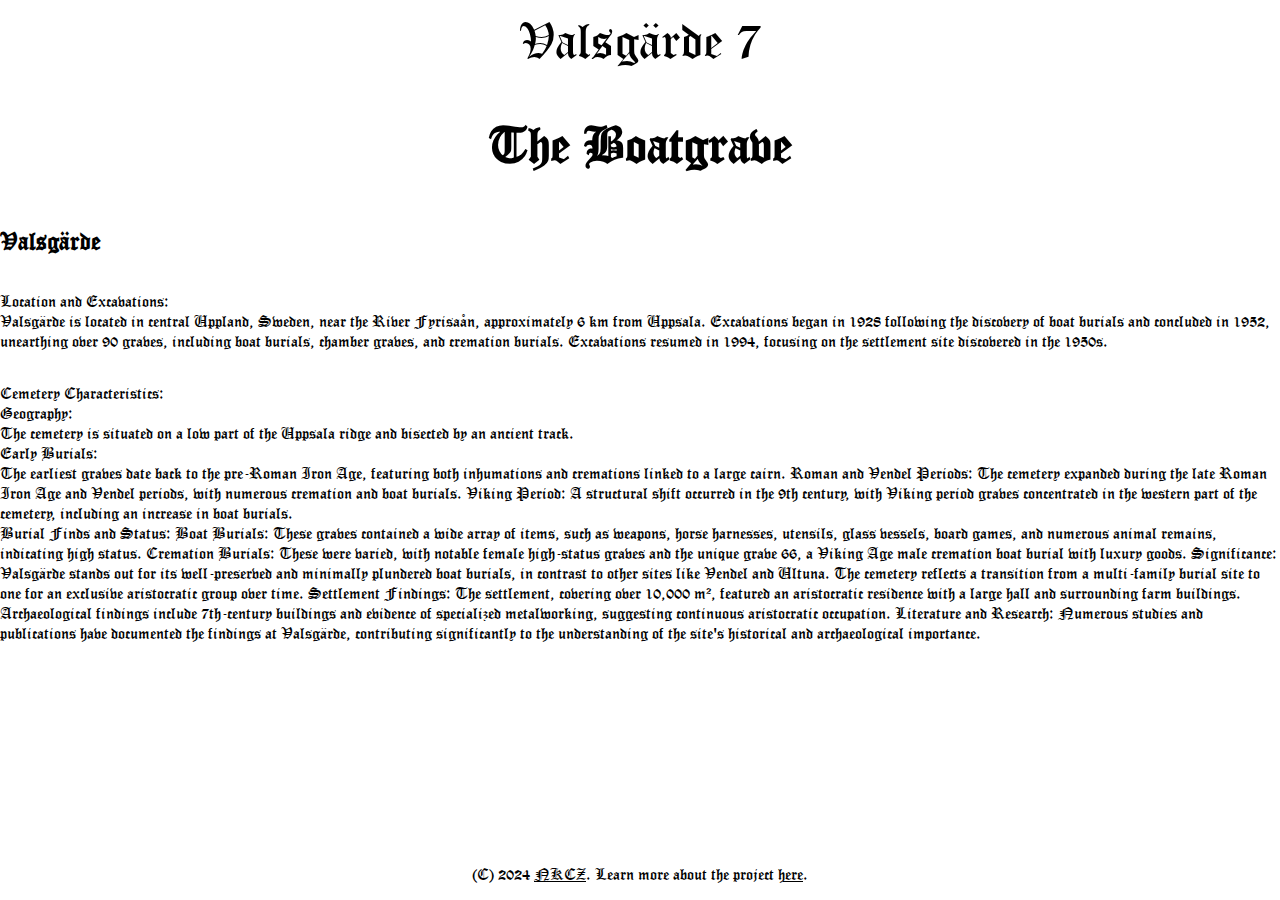
==== va7_boatgrave.html @ 6efd5c63 "first push" ====
<!DOCTYPE html>
<html lang="en">
<head>
    <meta charset="UTF-8">
    <meta name="viewport" content="width=device-width, initial-scale=1.0">
    <title>Va7: Boatgrave</title>
    <link rel="stylesheet" href="style.css">
    <script src="script.js"></script>
    <style>
    </style>
</head>
<body>

    <div class="navbar">
        <!--<img src="imgs/va7_logo.JPG" alt="Logo">
        -->
        <a href="index.html">Valsgärde 7</a>
    </div>

    <header>
        <h1 id="header-intro">The Boatgrave</h1>
    </header>
    <h2>Valsgärde</h2>
    <p>Location and Excavations:</br>
        Valsgärde is located in central Uppland, Sweden, near the River Fyrisaån, approximately 6 km from Uppsala. Excavations began in 1928 following the discovery of boat burials and concluded in 1952, unearthing over 90 graves, including boat burials, chamber graves, and cremation burials. Excavations resumed in 1994, focusing on the settlement site discovered in the 1950s.
    </p>
    <p>
    Cemetery Characteristics:
    <br>    
    Geography:<br>
    The cemetery is situated on a low part of the Uppsala ridge and bisected by an ancient track.
    <br>
    Early Burials:<br>
    The earliest graves date back to the pre-Roman Iron Age, featuring both inhumations and cremations linked to a large cairn.
    Roman and Vendel Periods: The cemetery expanded during the late Roman Iron Age and Vendel periods, with numerous cremation and boat burials.
    Viking Period: A structural shift occurred in the 9th century, with Viking period graves concentrated in the western part of the cemetery, including an increase in boat burials.
    <br>
        Burial Finds and Status:
        
            Boat Burials: These graves contained a wide array of items, such as weapons, horse harnesses, utensils, glass vessels, board games, and numerous animal remains, indicating high status.
            Cremation Burials: These were varied, with notable female high-status graves and the unique grave 66, a Viking Age male cremation boat burial with luxury goods.
        
        Significance:
        Valsgärde stands out for its well-preserved and minimally plundered boat burials, in contrast to other sites like Vendel and Ultuna. The cemetery reflects a transition from a multi-family burial site to one for an exclusive aristocratic group over time.
        
        Settlement Findings:
        The settlement, covering over 10,000 m², featured an aristocratic residence with a large hall and surrounding farm buildings. Archaeological findings include 7th-century buildings and evidence of specialized metalworking, suggesting continuous aristocratic occupation.
        
        Literature and Research:
        Numerous studies and publications have documented the findings at Valsgärde, contributing significantly to the understanding of the site's historical and archaeological importance.
    </p>
    
    <footer>
        <p>(C) 2024 <a href = "https://nkcz.github.io/">NKCZ</a>. Learn more about the project <a href="about.html">here</a>.</p>
    </footer>
</body>
---- style.css ----
@font-face {
    font-family: 'Old English Text MT';
    src: url('fonts/OldEnglishTextMT-Regular.ttf') format('truetype');
}

@font-face {
    font-family: "OldNewspaperTypes";
    src: url('fonts/OldNewspaperTypes.ttf') format('truetype');
}

body, #intro-slide {
    margin: 0;
    padding: 0;
    overflow-x: hidden;
} 

body {
    display: flex;
    flex-direction: column;
    min-height: 100vh;
    font-family: 'Old English Text MT', Arial, sans-serif;
}

#Va7-Intro-header {
    display: flex;
    flex-direction: column;
    justify-content: center;
    align-items: center;
    background-color: #000;
    color: #fff;
    font-size: 30px;
    text-align: center;
}

@keyframes fadeIn {
    from { opacity: 0; }
    to { opacity: 1; }
}

#Va7-Intro-header h1 {
    animation: fadeIn 6s ease-in-out forwards;
    animation-delay: 0s;
}

/* NAVBAR */
.navbar {
    display: flex;
    align-items: center;
    justify-content: center;
    padding: 10px;
    position: /*sticky;*/ static;
    top: 0;
    z-index: 100;
    background-color: #ffffff;
    padding: 10px;
}
.navbar img {
    width: 100px;
    height: auto;
    margin-right: 10px;
}
.navbar h1 {
    color: rgb(0, 0, 0);
    margin: 0;
    padding-right: 20px;
}
.navbar a {
    color: rgb(0, 0, 0);
    text-decoration: none;
    padding: 0 15px;
    font-size: 50px;
}
.navbar a:hover {
    text-decoration: underline;
}
/* CONTENT */
/* header-intro */
#header-intro {
    text-align: center;
    font-size: 50px;
}

/*intro slide of front page*/

#intro-slide {
    position: relative;
    width: 100vw;
    height: 100vh;
    display: flex;
    align-items: center;
    justify-content: center;
    text-align: center;
    color: rgb(0, 0, 0); 
    background-attachment: fixed;
    background-color: #000;
    overflow-x: hidden;
}

@keyframes fadeIn-same {
    0% {opacity: 0.15;}
    50% {opacity: 1;}
    100% {opacity: 0.15;}
}

#scroll-down {
    position: absolute;
    bottom: 0;
    left: 50%; 
    transform: translateX(-50%); /* STUPID CENTERING */
    z-index: 2;
    font-size: 20px;
    color: #fff;
}

#scroll-down-icon {
    width: 150px;
    height: 100px;
    opacity: 0;
    animation: fadeIn-same 6s ease-in-out infinite;
    animation-delay: 3s;
}

#background-video {
    position: absolute;
    top: 0;
    left: 0;
    width: 100%;
    height: 100%;
    object-fit: scale-down;
    z-index: 1;
}

#countdown {
    position: absolute;
    top: 50%;
    left: 50%;
    transform: translate(-50%, -50%);
    justify-content: center;
    align-items: center;
}

/*boxes*/
.objects-showcase {
display: flex;
justify-content: space-around;
padding: auto;
padding-top: 30px;
padding-bottom: 15px;
}

.card {
    display: flex;
    flex-direction: column;
    justify-content: space-between;
    
    width: 200px;
    box-shadow: 0 4px 8px 0 rgba(0,0,0,0.2);
    border-radius: 5px;
    text-align: center;
    transition: 0.3s;
    margin: 10px;
}

.card a {
    text-decoration: none;
    color: inherit;
}
.card:active {
    box-shadow: 0 8px 16px 0 rgba(0,0,0,0.2);
    transform: scale(0.97);
}

.card img {
    width: 100%;
    border-radius: 5px 5px 0 0;
}

.card p {
    margin: 0;
    margin-top: auto;
    padding: 15px;
}
/* specific cards */
#boatgrave_map {
    width: 600px;
}


/* SVG STUFF */
.svg-image-container {
    display: flex;
    justify-content: center;
    align-items: center;
}

.nav-button {
    margin: 0 20px; /* Adjust as needed */
}

.central-image {
    width: 350px;
    height: 100px;
}

/* three in a row */
.three-in-a-row {
    display: flex;
    justify-content: space-between;
}

.three-in-a-row > div {
    flex: 1;
    margin: 0 10px;
}

#spec_image {
    width: 50%;
    height: 50%;
}

.three-in-a-row > div > #3-1, #3-3 {
    flex: 1;
    margin: 0 10px;
    width: 33vw;
    height: 100vh;
}

/* ICONS */

@keyframes cont_rotate {
    from { transform: rotate(0deg); }
    to { transform: rotate(360deg); }
}

@keyframes swing {
    0% { transform: rotate(0deg); }
    33% { transform: rotate(-15deg); }
    66% { transform: rotate(15deg); }
    100% { transform: rotate(0deg); }
}

/* SWORD ICON*/
#turn-on-off-sword {
    display: flex;
    justify-content: center;
    align-items: center;
    padding-bottom: 10px;
}

#sword-button {
    background-color: #ffffff;
    border: none;/*2px solid #00000000;*/
    transition: transform 0.2s;
}

#sword-button:active {
    transform: scale(1.2);
}

#sword-icon {
    width: 50px;
    height: 50px;
    transition: transform 0.2s;
    animation: swing 2s ease-in-out 3; /* cont_rotate 2s linear; /*infinite;*/
    animation-delay: 1s;
}

#sword-button:active #sword-icon {
    transform: scale(1.2);
}

/* MAGNIFYING GLASS ICON */
#turn-on-off-helmet {
    display: flex;
    justify-content: center;
    align-items: center;
    padding-bottom: 10px;
}

#helmet-button {
    background-color: #ffffff;
    border: 2px solid #ffffff;
    transition: transform 0.2s;
}

#helmet-button:active {
    transform: scale(1.2);
}

#magnifying-glass-icon {
    width: 50px;
    height: 50px;
    transition: transform 0.2s;
    animation: swing 2s ease-in-out 3; /* cont_rotate 2s linear; /*infinite;*/
    animation-delay: 1s;
}

#magnifying-glass-icon:active #magnifying-glass-icon {
    transform: scale(1.2);
}

/* CAROUSEL */
.carousel-item {
    opacity: 0;
    transition: opacity 1s ease-in-out;
    position: absolute;
}

.carousel-item.active {
    opacity: 1;
}


/*OLD NEWSPAPER*/
#oldnewspaper {
    font-family: 'OldNewspaperTypes', sans-serif;
    background-repeat: no-repeat;
    background-size: cover;
    display: grid;
    grid-template-areas: 
        "header header"
        "main aside"
        "footer footer";
    grid-template-columns: 2fr 1fr;
    grid-gap: 20px;
    padding: 20px;  
}

#VaTimes {
    font-size: 50px;
    text-align: center;
}

#VaTimes a {
    color: rgb(0, 0, 0);
    text-decoration: none;
    padding: 0 15px;
    font-size: 50px;
}
#oldnewspaper header {
    grid-area: header;
}

#oldnewspaper main {
    grid-area: main;
}

#oldnewspaper aside {
    grid-area: aside;
}

#oldnewspaper footer {
    grid-area: footer;
}

/* MOTIFS LIST */
.container-of-two {
    display: flex;
    align-items: start;
    border-bottom: 1px solid gray;
    padding: 10px;
}

.image-gallery {
    display: flex;
    flex-direction: column;
    align-items: center;
    width: 50vw;
    height: 400px;
}

.main-image {
    width: 100%;
    height: 100%;
    object-fit: contain;
}

.thumbnails {
    display: flex;
    justify-content: center;
    gap: 10px;
    margin-top: 20px;
}

.thumbnail {
    width: 60px;
    height: 60px;
    object-fit: cover;
    cursor: pointer;
}

.divider {
    width: 1px;
    background-color: grey;
    margin: 0 20px;
}

.information {
    flex: 1;
    /*border-left: 1px solid grey;
    /* height of the parent element 
    height: 100%;*/
}

/* END CONTENT */
footer {
    margin-top: auto;
    /*center text*/
    text-align: center;
}

footer a {
    color: rgb(0, 0, 0);
}
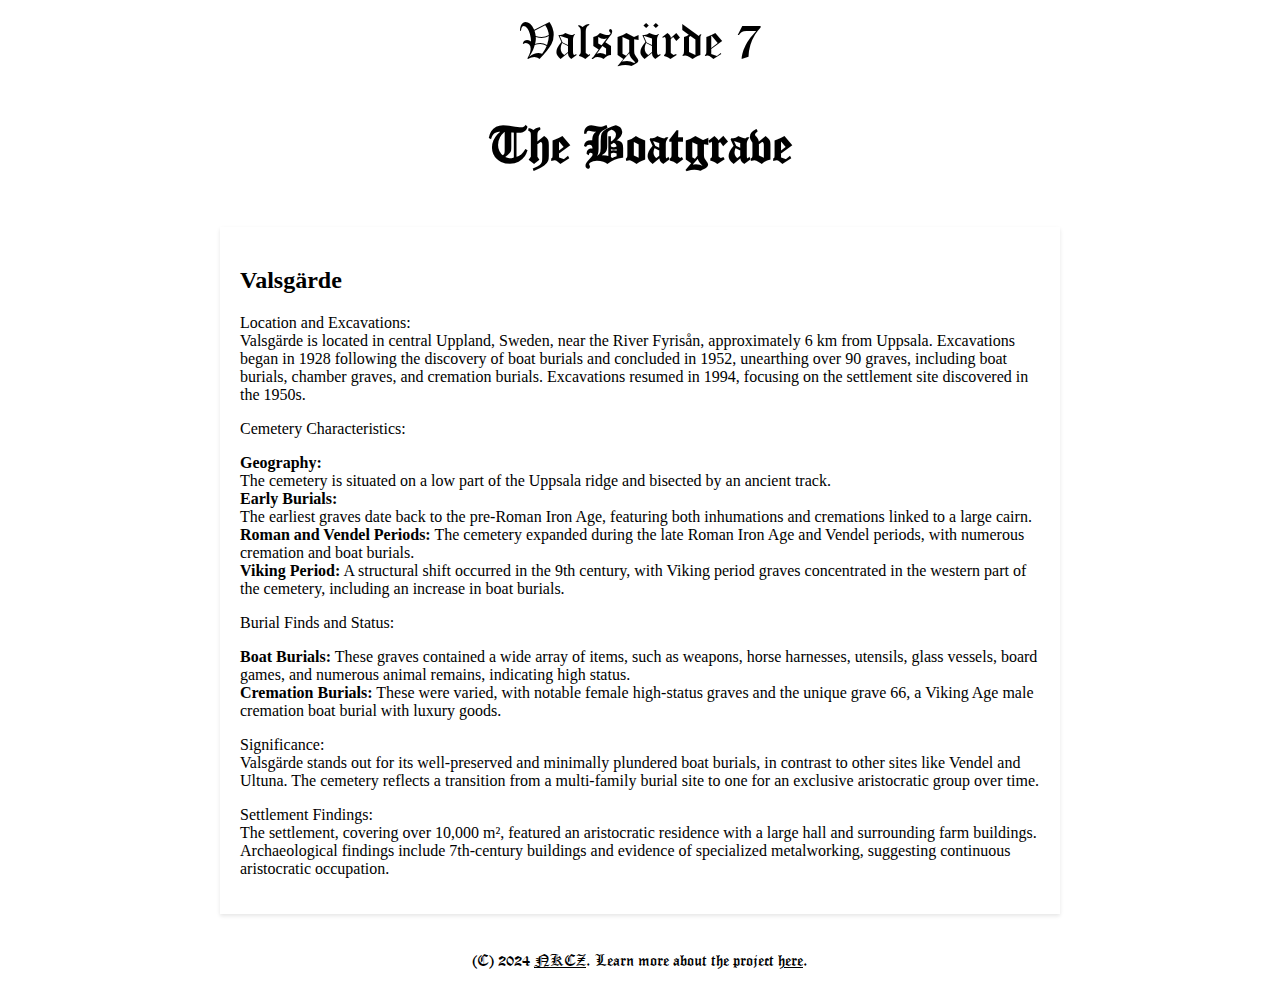
==== commit 1a420ed2: "mainly motifs" ====
--- a/va7_boatgrave.html
+++ b/va7_boatgrave.html
@@ -7,6 +7,14 @@
     <link rel="stylesheet" href="style.css">
     <script src="script.js"></script>
     <style>
+        section {
+            font-family: 'Times New Roman';
+            padding: 20px;
+            margin: 20px auto;
+            max-width: 800px;
+            background-color: #ffffff;
+            box-shadow: 0 2px 4px rgba(0,0,0,0.1);
+}
     </style>
 </head>
 <body>
@@ -20,36 +28,38 @@
     <header>
         <h1 id="header-intro">The Boatgrave</h1>
     </header>
-    <h2>Valsgärde</h2>
-    <p>Location and Excavations:</br>
-        Valsgärde is located in central Uppland, Sweden, near the River Fyrisaån, approximately 6 km from Uppsala. Excavations began in 1928 following the discovery of boat burials and concluded in 1952, unearthing over 90 graves, including boat burials, chamber graves, and cremation burials. Excavations resumed in 1994, focusing on the settlement site discovered in the 1950s.
-    </p>
-    <p>
-    Cemetery Characteristics:
-    <br>    
-    Geography:<br>
-    The cemetery is situated on a low part of the Uppsala ridge and bisected by an ancient track.
-    <br>
-    Early Burials:<br>
-    The earliest graves date back to the pre-Roman Iron Age, featuring both inhumations and cremations linked to a large cairn.
-    Roman and Vendel Periods: The cemetery expanded during the late Roman Iron Age and Vendel periods, with numerous cremation and boat burials.
-    Viking Period: A structural shift occurred in the 9th century, with Viking period graves concentrated in the western part of the cemetery, including an increase in boat burials.
-    <br>
-        Burial Finds and Status:
-        
-            Boat Burials: These graves contained a wide array of items, such as weapons, horse harnesses, utensils, glass vessels, board games, and numerous animal remains, indicating high status.
-            Cremation Burials: These were varied, with notable female high-status graves and the unique grave 66, a Viking Age male cremation boat burial with luxury goods.
-        
-        Significance:
-        Valsgärde stands out for its well-preserved and minimally plundered boat burials, in contrast to other sites like Vendel and Ultuna. The cemetery reflects a transition from a multi-family burial site to one for an exclusive aristocratic group over time.
-        
-        Settlement Findings:
-        The settlement, covering over 10,000 m², featured an aristocratic residence with a large hall and surrounding farm buildings. Archaeological findings include 7th-century buildings and evidence of specialized metalworking, suggesting continuous aristocratic occupation.
-        
-        Literature and Research:
-        Numerous studies and publications have documented the findings at Valsgärde, contributing significantly to the understanding of the site's historical and archaeological importance.
-    </p>
-    
+    <section>
+        <h2>Valsgärde</h2>
+        <p>Location and Excavations:<br>
+            Valsgärde is located in central Uppland, Sweden, near the River Fyrisån, approximately 6 km from Uppsala. Excavations began in 1928 following the discovery of boat burials and concluded in 1952, unearthing over 90 graves, including boat burials, chamber graves, and cremation burials. Excavations resumed in 1994, focusing on the settlement site discovered in the 1950s.
+        </p>
+        <p>Cemetery Characteristics:</p>
+        <p>
+            <strong>Geography:</strong><br>
+            The cemetery is situated on a low part of the Uppsala ridge and bisected by an ancient track.<br>
+            <strong>Early Burials:</strong><br>
+            The earliest graves date back to the pre-Roman Iron Age, featuring both inhumations and cremations linked to a large cairn.<br>
+            <strong>Roman and Vendel Periods:</strong> The cemetery expanded during the late Roman Iron Age and Vendel periods, with numerous cremation and boat burials.<br>
+            <strong>Viking Period:</strong> A structural shift occurred in the 9th century, with Viking period graves concentrated in the western part of the cemetery, including an increase in boat burials.<br>
+        </p>
+        <p>Burial Finds and Status:</p>
+        <p>
+            <strong>Boat Burials:</strong> These graves contained a wide array of items, such as weapons, horse harnesses, utensils, glass vessels, board games, and numerous animal remains, indicating high status.<br>
+            <strong>Cremation Burials:</strong> These were varied, with notable female high-status graves and the unique grave 66, a Viking Age male cremation boat burial with luxury goods.<br>
+        </p>
+        <p>Significance:<br>
+            Valsgärde stands out for its well-preserved and minimally plundered boat burials, in contrast to other sites like Vendel and Ultuna. The cemetery reflects a transition from a multi-family burial site to one for an exclusive aristocratic group over time.<br>
+        </p>
+        <p>Settlement Findings:<br>
+            The settlement, covering over 10,000 m², featured an aristocratic residence with a large hall and surrounding farm buildings. Archaeological findings include 7th-century buildings and evidence of specialized metalworking, suggesting continuous aristocratic occupation.<br>
+        </p>
+    </section>
+    <!--
+    <section>
+        <h2>Boatgrave 7</h2>
+        <p> TODO</p>
+    </section>
+    -->
     <footer>
         <p>(C) 2024 <a href = "https://nkcz.github.io/">NKCZ</a>. Learn more about the project <a href="about.html">here</a>.</p>
     </footer>
--- a/style.css
+++ b/style.css
@@ -316,14 +316,24 @@
     font-family: 'OldNewspaperTypes', sans-serif;
     background-repeat: no-repeat;
     background-size: cover;
-    display: grid;
+    /*display: grid;
     grid-template-areas: 
         "header header"
         "main aside"
         "footer footer";
     grid-template-columns: 2fr 1fr;
     grid-gap: 20px;
+    */
     padding: 20px;  
+}
+
+.news-article {
+    background-color: rgba(255, 255, 255, 0.2);
+    padding: 10px;
+    margin: 20px auto; /* Center align by setting the left and right margin to auto */
+    border-radius: 10px;
+    display: block; /* Ensure it's a block-level element */
+    width: 80%; /* Set a specific width to allow centering */
 }
 
 #VaTimes {
@@ -396,8 +406,10 @@
 }
 
 .information {
+    font-family: 'Times New Roman', Times, serif;
     flex: 1;
-    /*border-left: 1px solid grey;
+    /*border-left: 1px solid grey;     background-color: rgba(228, 220, 220, 0.2);
+    display: block;
     /* height of the parent element 
     height: 100%;*/
 }
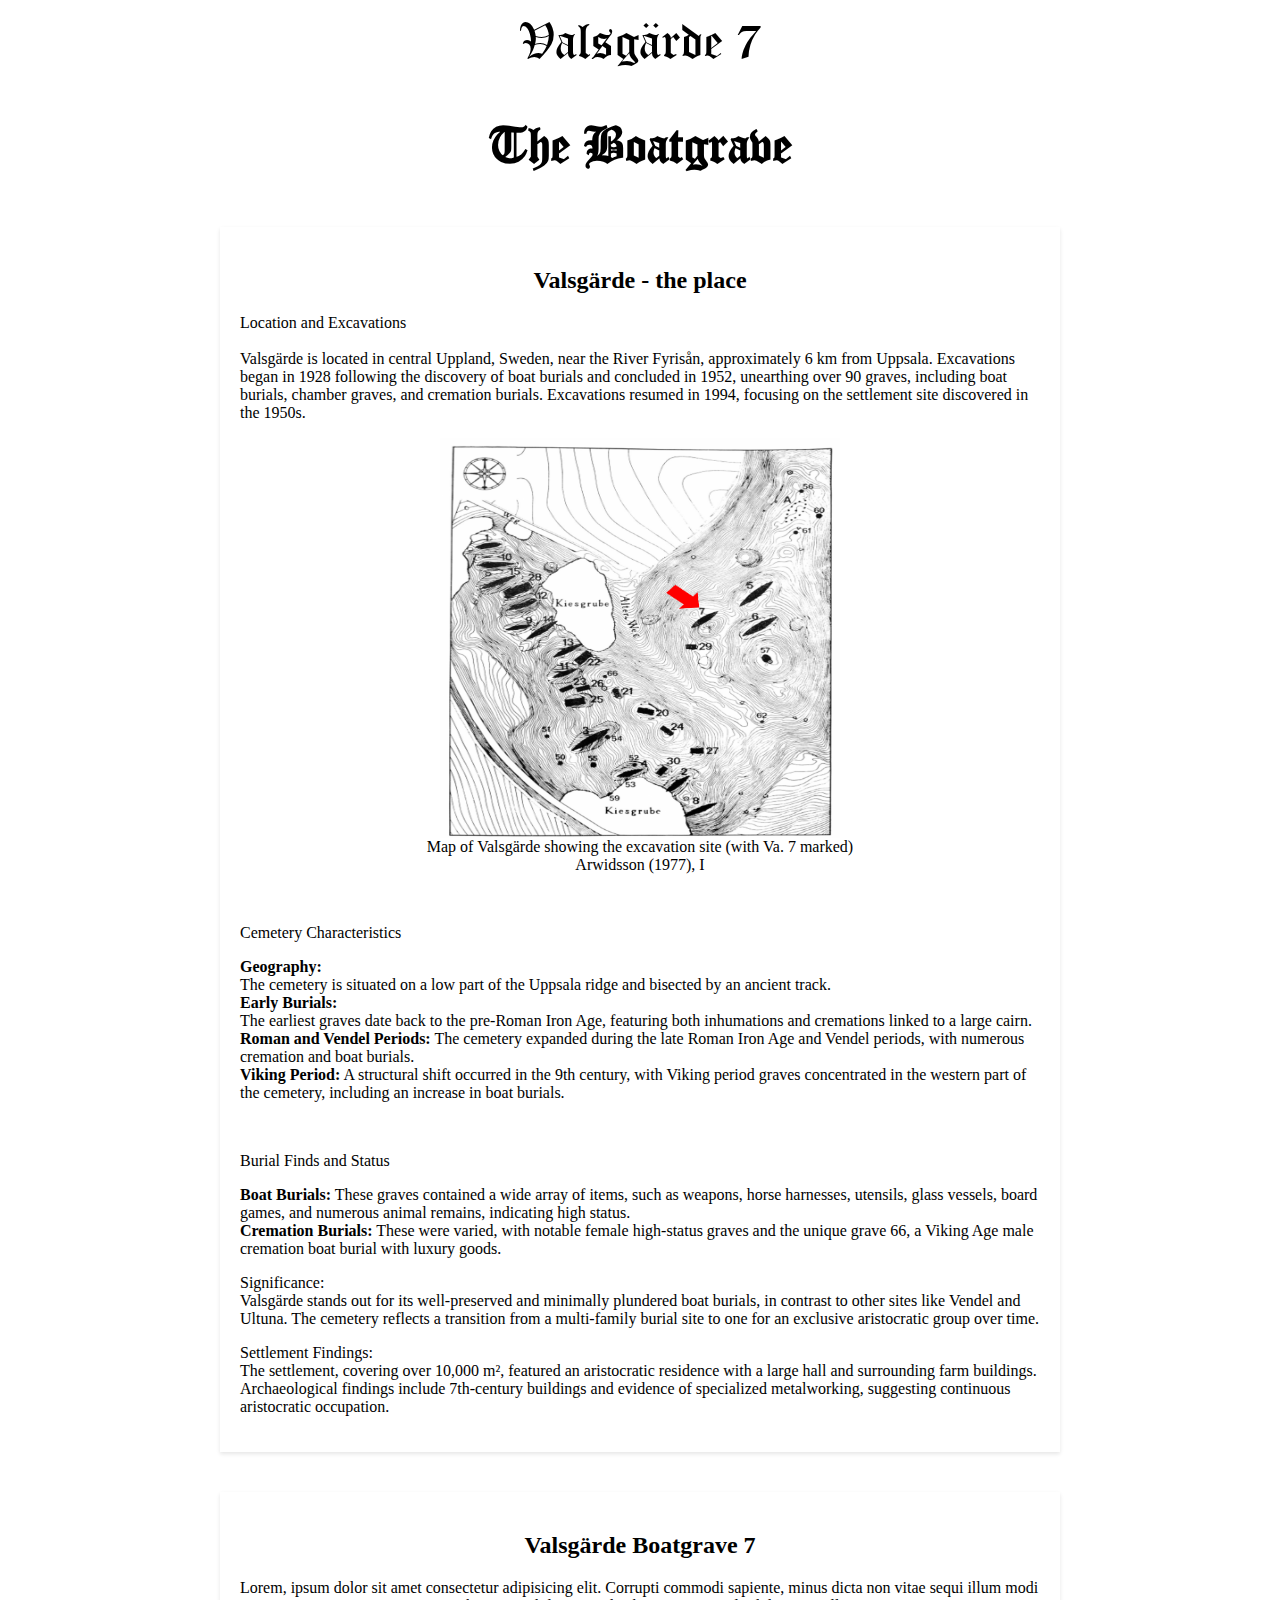
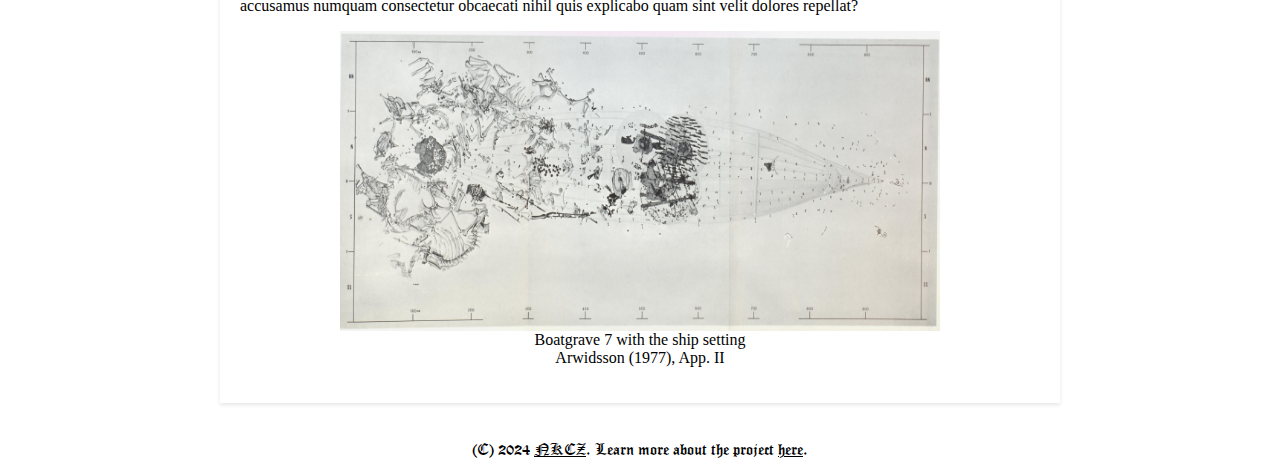
==== commit e362234d: "b4tr" ====
--- a/va7_boatgrave.html
+++ b/va7_boatgrave.html
@@ -14,7 +14,12 @@
             max-width: 800px;
             background-color: #ffffff;
             box-shadow: 0 2px 4px rgba(0,0,0,0.1);
-}
+    }
+
+    section h2 {
+        text-align: center;
+    }
+
     </style>
 </head>
 <body>
@@ -29,11 +34,17 @@
         <h1 id="header-intro">The Boatgrave</h1>
     </header>
     <section>
-        <h2>Valsgärde</h2>
-        <p>Location and Excavations:<br>
-            Valsgärde is located in central Uppland, Sweden, near the River Fyrisån, approximately 6 km from Uppsala. Excavations began in 1928 following the discovery of boat burials and concluded in 1952, unearthing over 90 graves, including boat burials, chamber graves, and cremation burials. Excavations resumed in 1994, focusing on the settlement site discovered in the 1950s.
+        <h2>Valsgärde - the place</h2>
+        <p>Location and Excavations
+        <br><br>Valsgärde is located in central Uppland, Sweden, near the River Fyrisån, approximately 6 km from Uppsala. Excavations began in 1928 following the discovery of boat burials and concluded in 1952, unearthing over 90 graves, including boat burials, chamber graves, and cremation burials. Excavations resumed in 1994, focusing on the settlement site discovered in the 1950s.
         </p>
-        <p>Cemetery Characteristics:</p>
+        <figure style="text-align: center;">
+            <img src="imgs/va7_map.png" width="400" height="400" alt="Map of Valsgärde" style="display: block; margin: 0 auto;">
+            <figcaption>Map of Valsgärde showing the excavation site (with Va. 7 marked) <br> Arwidsson (1977), I</figcaption>
+        </figure>
+        <br>
+
+        <p>Cemetery Characteristics</p>
         <p>
             <strong>Geography:</strong><br>
             The cemetery is situated on a low part of the Uppsala ridge and bisected by an ancient track.<br>
@@ -42,7 +53,11 @@
             <strong>Roman and Vendel Periods:</strong> The cemetery expanded during the late Roman Iron Age and Vendel periods, with numerous cremation and boat burials.<br>
             <strong>Viking Period:</strong> A structural shift occurred in the 9th century, with Viking period graves concentrated in the western part of the cemetery, including an increase in boat burials.<br>
         </p>
-        <p>Burial Finds and Status:</p>
+
+        <br>
+
+        <p>Burial Finds and Status</p>
+
         <p>
             <strong>Boat Burials:</strong> These graves contained a wide array of items, such as weapons, horse harnesses, utensils, glass vessels, board games, and numerous animal remains, indicating high status.<br>
             <strong>Cremation Burials:</strong> These were varied, with notable female high-status graves and the unique grave 66, a Viking Age male cremation boat burial with luxury goods.<br>
@@ -54,12 +69,16 @@
             The settlement, covering over 10,000 m², featured an aristocratic residence with a large hall and surrounding farm buildings. Archaeological findings include 7th-century buildings and evidence of specialized metalworking, suggesting continuous aristocratic occupation.<br>
         </p>
     </section>
-    <!--
+
     <section>
-        <h2>Boatgrave 7</h2>
-        <p> TODO</p>
+        <h2>Valsgärde Boatgrave 7</h2>
+        <p>Lorem, ipsum dolor sit amet consectetur adipisicing elit. Corrupti commodi sapiente, minus dicta non vitae sequi illum modi accusamus numquam consectetur obcaecati nihil quis explicabo quam sint velit dolores repellat?</p>
+        <figure style="text-align: center;">
+            <img src="imgs/Va7_boatgrave.jpeg" width="600" height="300" alt="Boatgrave 7" style="display: block; margin: 0 auto;">
+            <figcaption>Boatgrave 7 with the ship setting <br> Arwidsson (1977), App. II</figcaption>
+        </figure>
     </section>
-    -->
+
     <footer>
         <p>(C) 2024 <a href = "https://nkcz.github.io/">NKCZ</a>. Learn more about the project <a href="about.html">here</a>.</p>
     </footer>
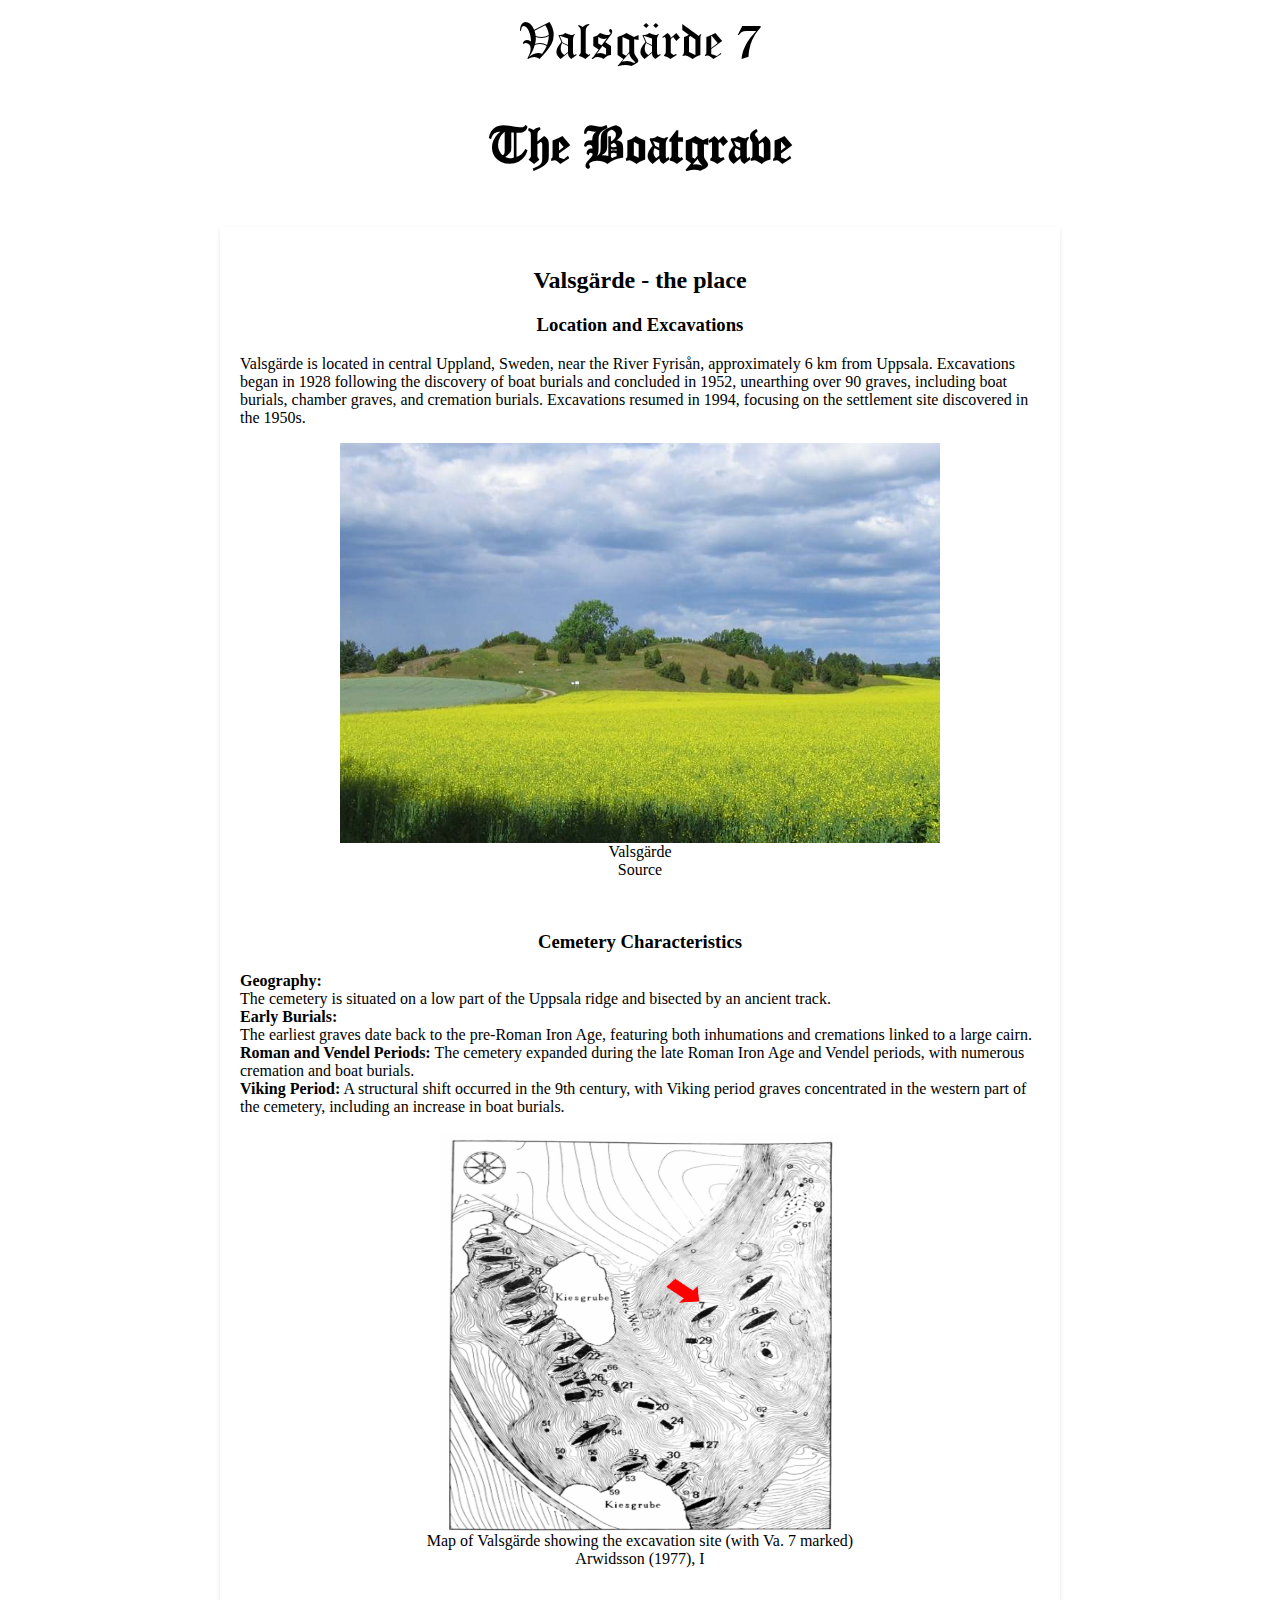
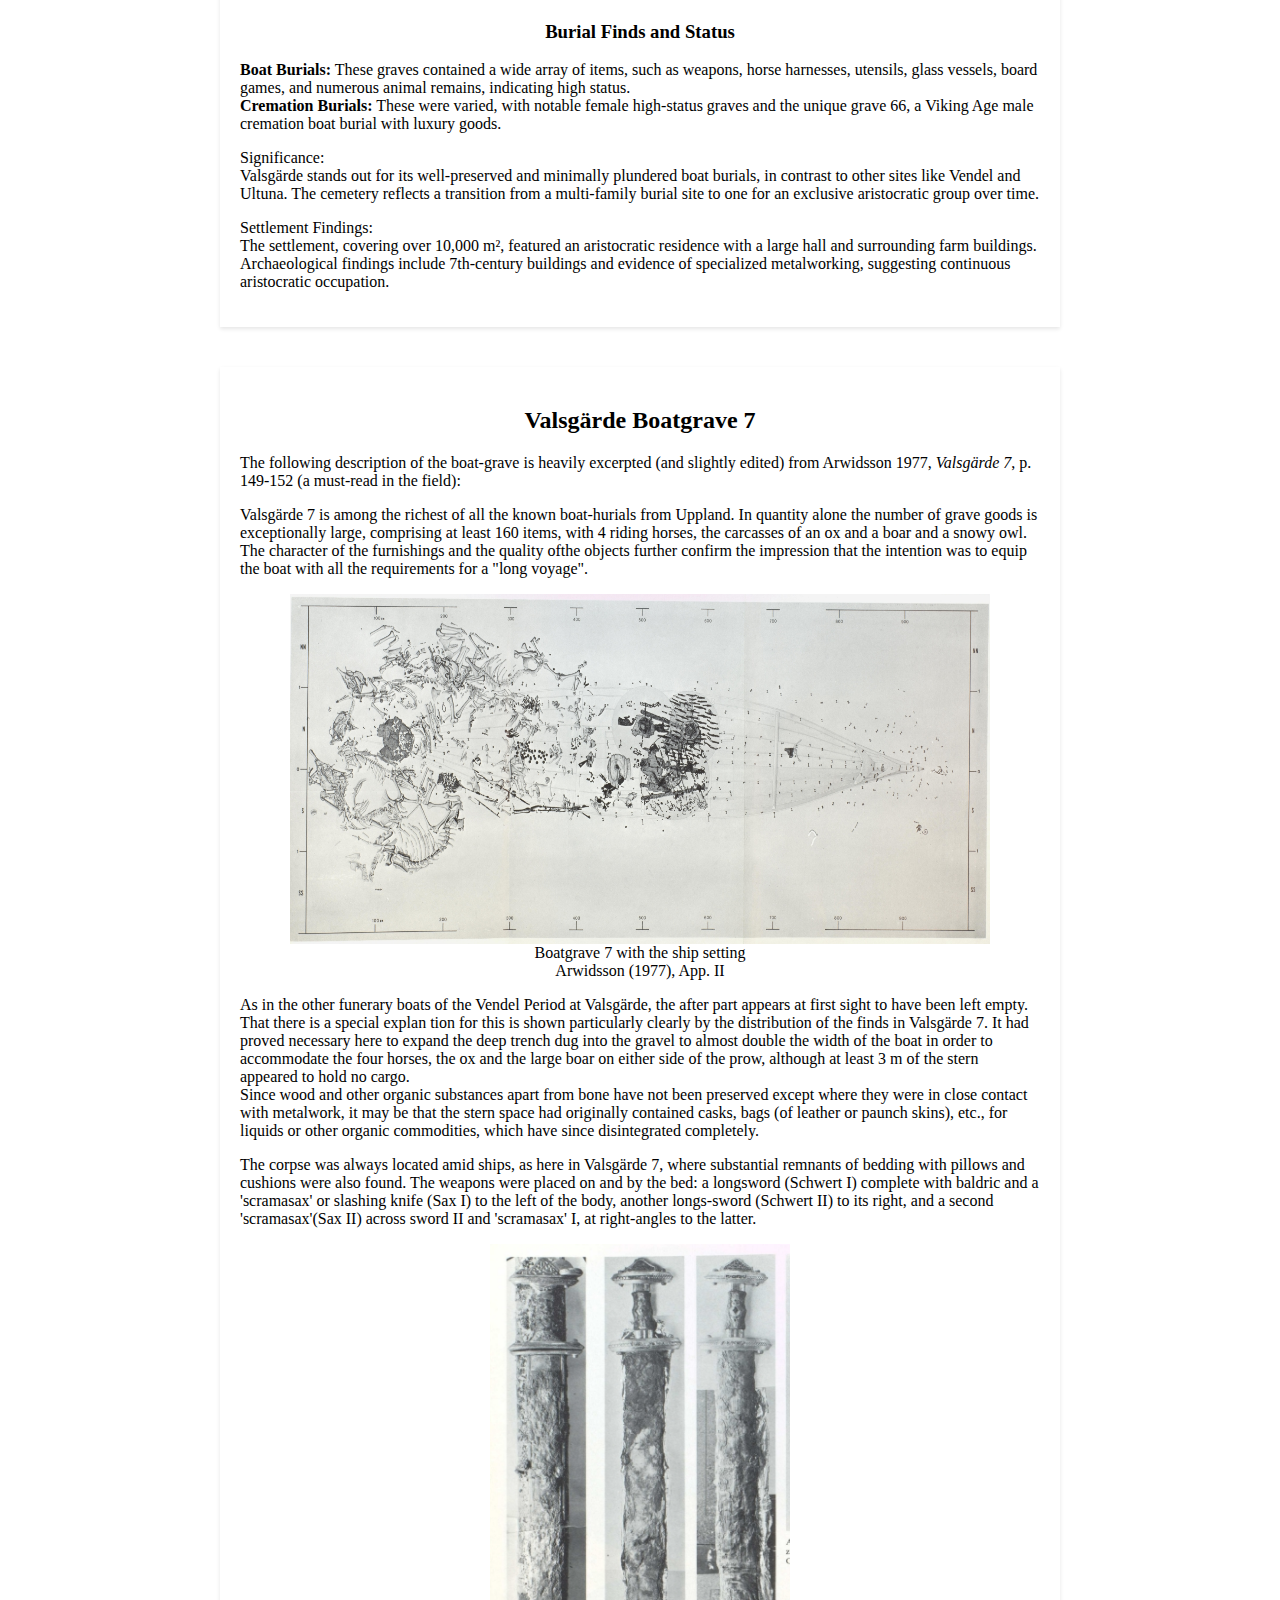
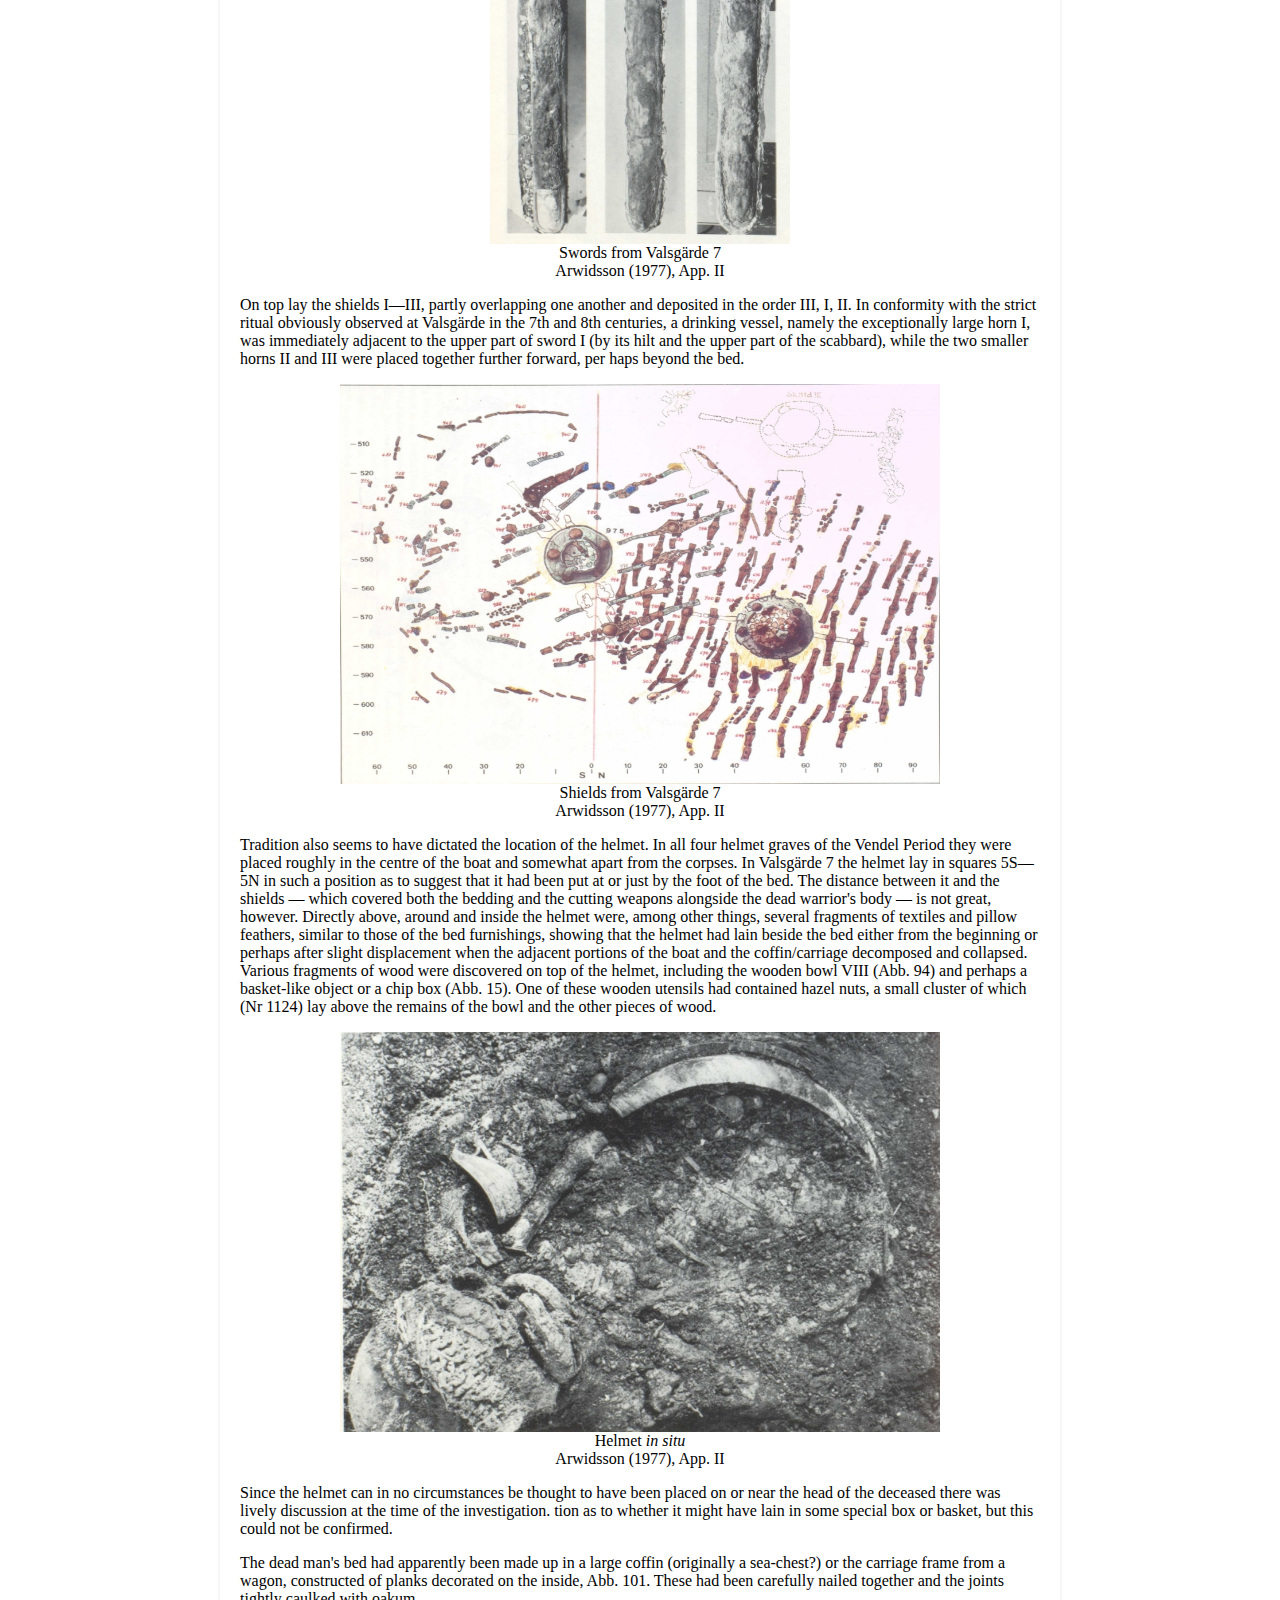
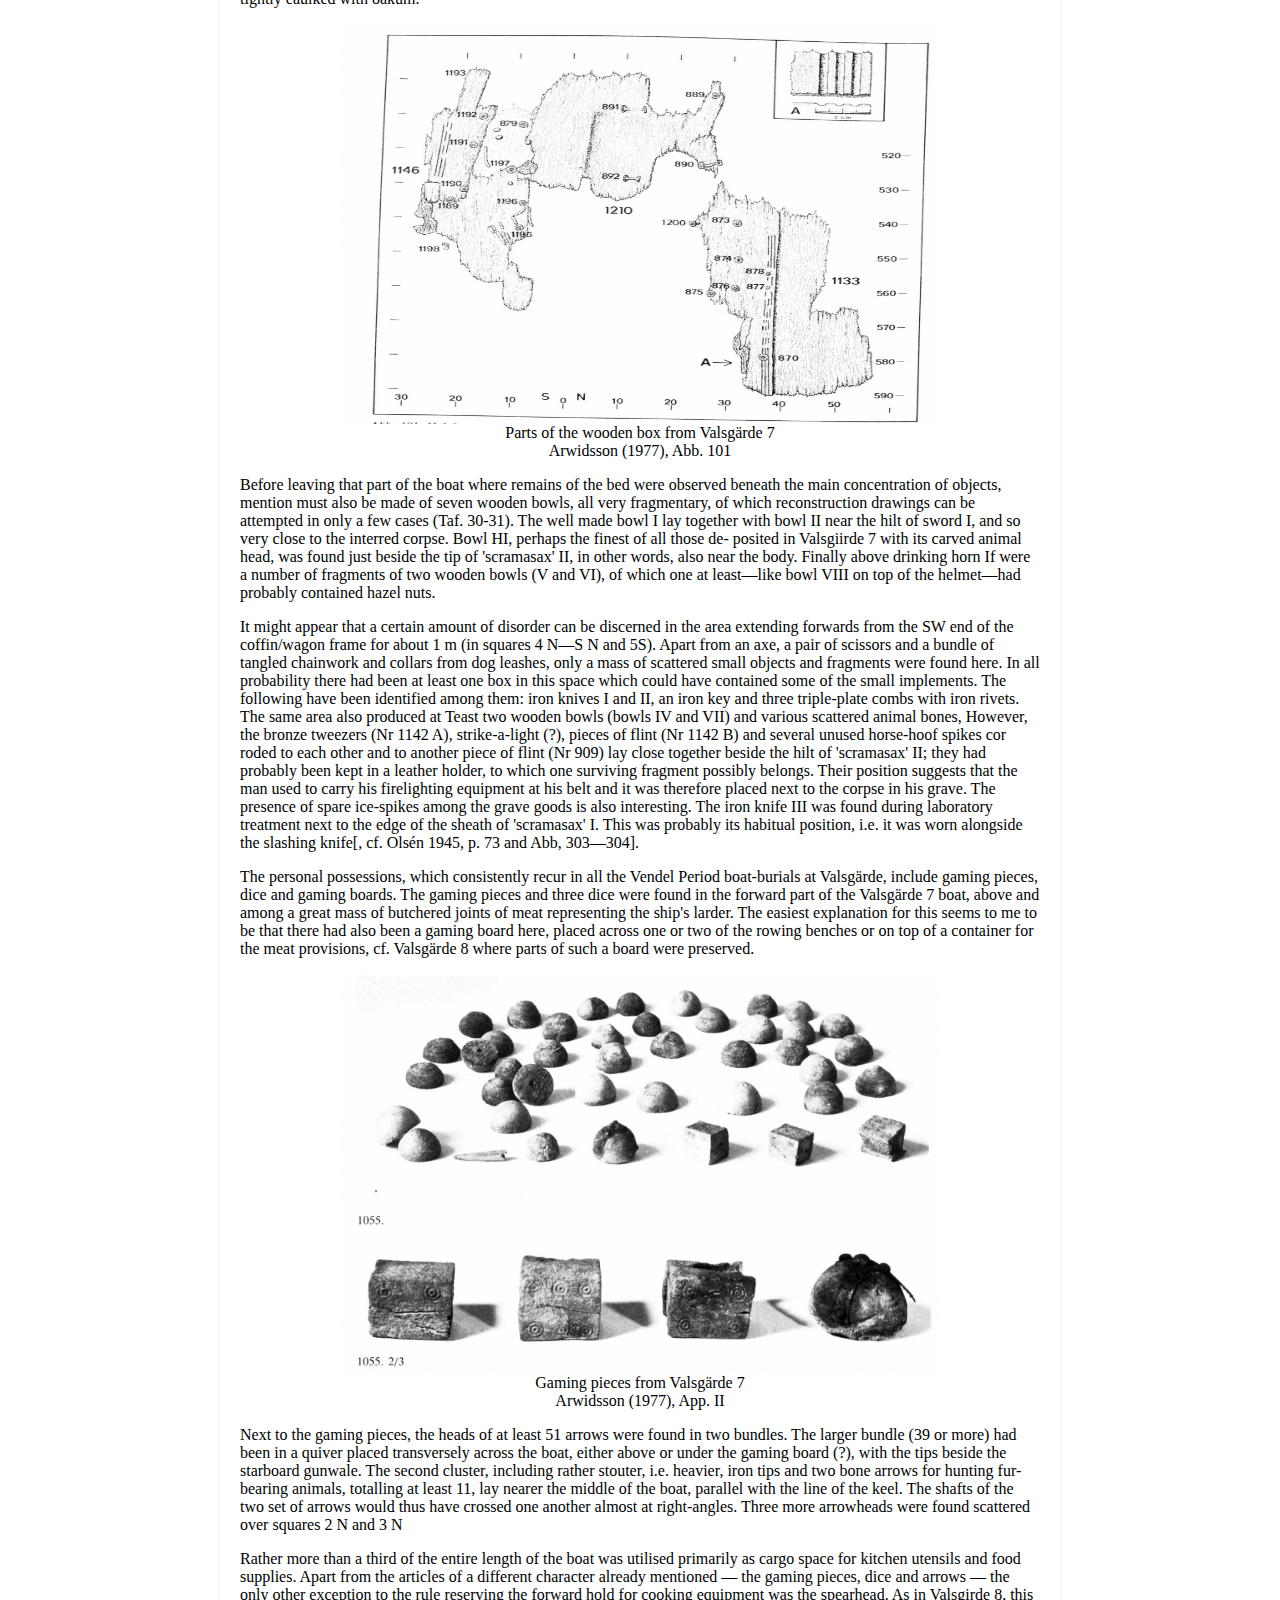
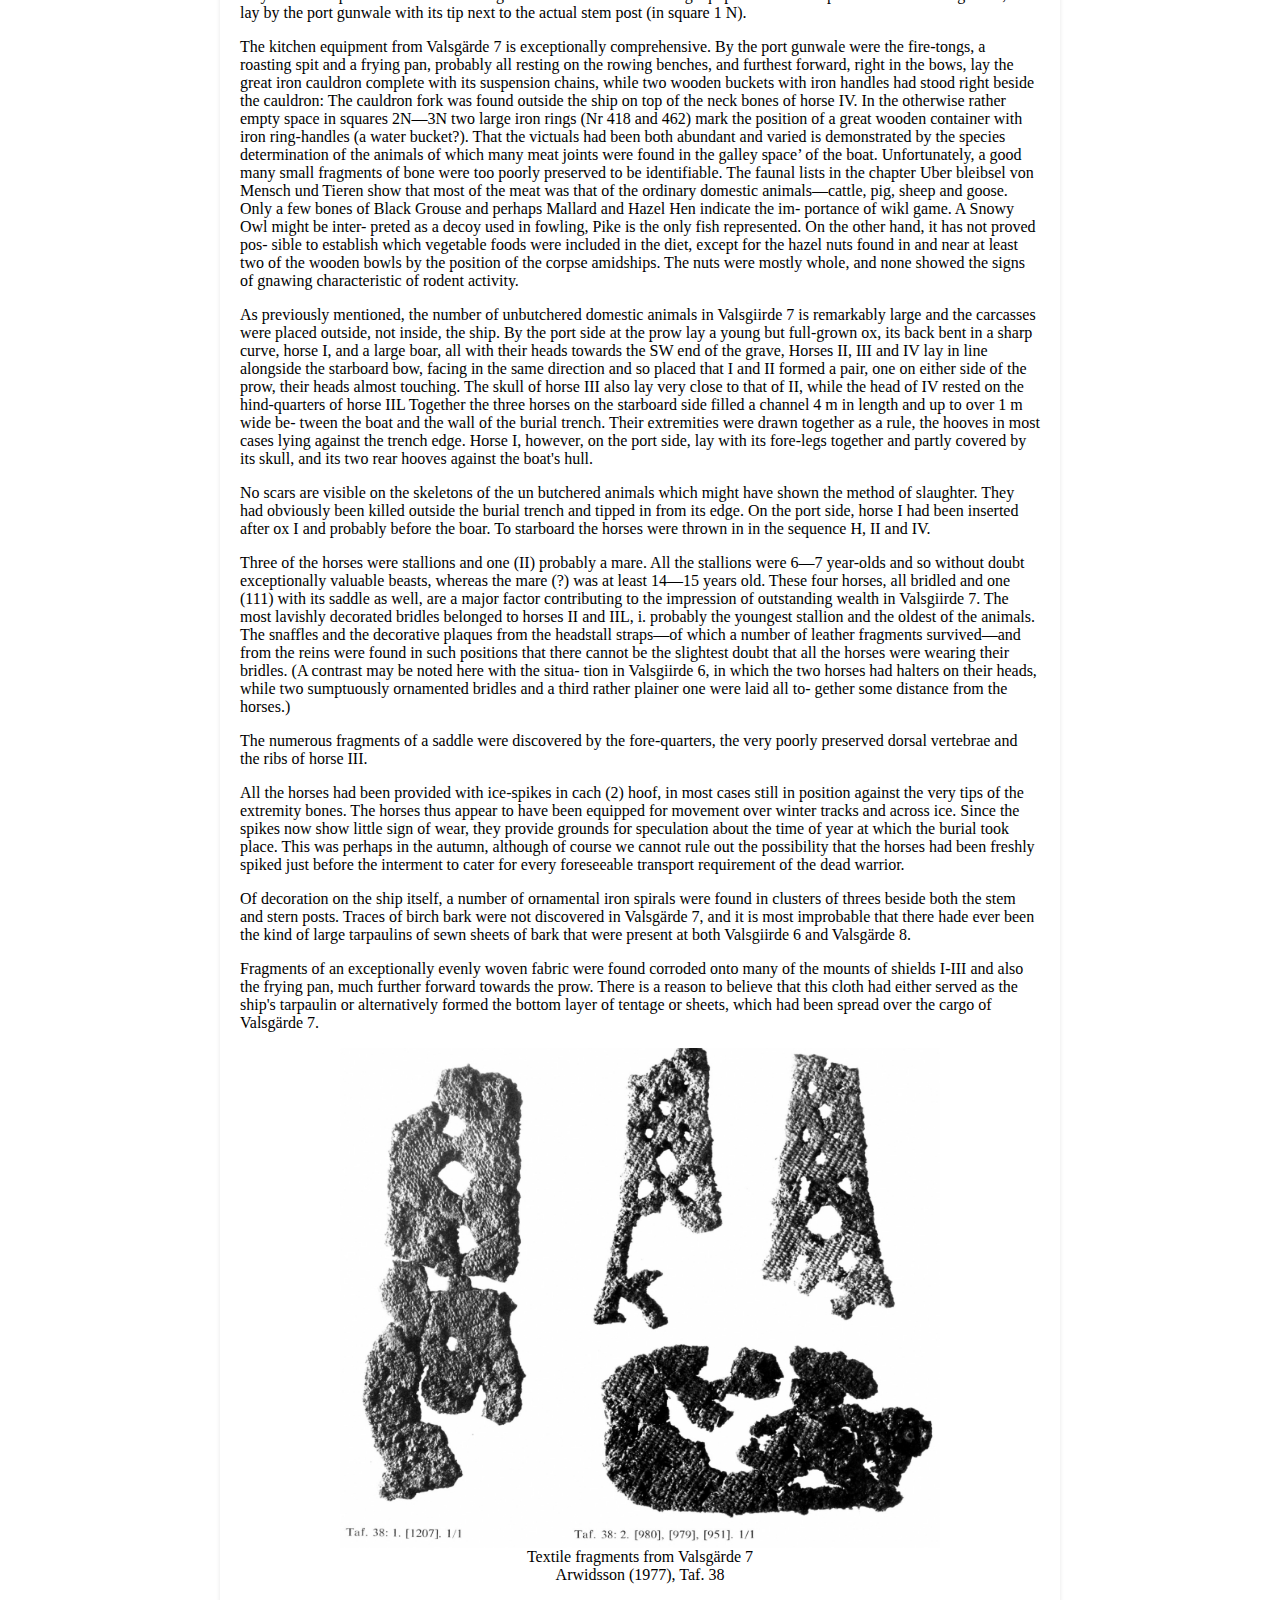
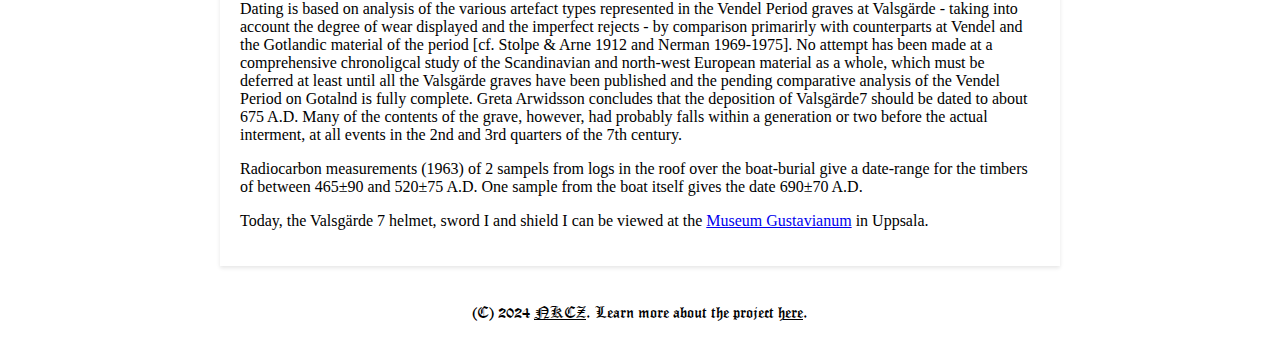
==== commit 26ebefe0: "info, bibl, motifs added" ====
--- a/va7_boatgrave.html
+++ b/va7_boatgrave.html
@@ -19,7 +19,9 @@
     section h2 {
         text-align: center;
     }
-
+    section h3{
+        text-align: center;
+    }
     </style>
 </head>
 <body>
@@ -35,16 +37,16 @@
     </header>
     <section>
         <h2>Valsgärde - the place</h2>
-        <p>Location and Excavations
-        <br><br>Valsgärde is located in central Uppland, Sweden, near the River Fyrisån, approximately 6 km from Uppsala. Excavations began in 1928 following the discovery of boat burials and concluded in 1952, unearthing over 90 graves, including boat burials, chamber graves, and cremation burials. Excavations resumed in 1994, focusing on the settlement site discovered in the 1950s.
+        <h3>Location and Excavations</h3>
+        <p>Valsgärde is located in central Uppland, Sweden, near the River Fyrisån, approximately 6 km from Uppsala. Excavations began in 1928 following the discovery of boat burials and concluded in 1952, unearthing over 90 graves, including boat burials, chamber graves, and cremation burials. Excavations resumed in 1994, focusing on the settlement site discovered in the 1950s.
         </p>
         <figure style="text-align: center;">
-            <img src="imgs/va7_map.png" width="400" height="400" alt="Map of Valsgärde" style="display: block; margin: 0 auto;">
-            <figcaption>Map of Valsgärde showing the excavation site (with Va. 7 marked) <br> Arwidsson (1977), I</figcaption>
+            <img src="imgs/Valsgärde.jpg" width="600" height="400" alt="Valsgärde" style="display: block; margin: 0 auto;">
+            <figcaption>Valsgärde <br> Source</figcaption>
         </figure>
         <br>
 
-        <p>Cemetery Characteristics</p>
+        <h3>Cemetery Characteristics</h3>
         <p>
             <strong>Geography:</strong><br>
             The cemetery is situated on a low part of the Uppsala ridge and bisected by an ancient track.<br>
@@ -54,9 +56,14 @@
             <strong>Viking Period:</strong> A structural shift occurred in the 9th century, with Viking period graves concentrated in the western part of the cemetery, including an increase in boat burials.<br>
         </p>
 
+        <figure style="text-align: center;">
+            <img src="imgs/va7_map.png" width="400" height="400" alt="Map of Valsgärde" style="display: block; margin: 0 auto;">
+            <figcaption>Map of Valsgärde showing the excavation site (with Va. 7 marked) <br> Arwidsson (1977), I</figcaption>
+        </figure>
+
         <br>
 
-        <p>Burial Finds and Status</p>
+        <h3>Burial Finds and Status</h3>
 
         <p>
             <strong>Boat Burials:</strong> These graves contained a wide array of items, such as weapons, horse harnesses, utensils, glass vessels, board games, and numerous animal remains, indicating high status.<br>
@@ -72,13 +79,96 @@
 
     <section>
         <h2>Valsgärde Boatgrave 7</h2>
-        <p>Lorem, ipsum dolor sit amet consectetur adipisicing elit. Corrupti commodi sapiente, minus dicta non vitae sequi illum modi accusamus numquam consectetur obcaecati nihil quis explicabo quam sint velit dolores repellat?</p>
+        <p> The following description of the boat-grave is heavily excerpted (and slightly edited) from Arwidsson 1977, <i>Valsgärde 7</i>, p. 149-152 (a must-read in the field):</p>
+        <p>Valsgärde 7 is among the richest of all the known boat-hurials from Uppland. In quantity alone the number of grave goods is exceptionally large, comprising at least 160 items, with 4 riding horses, the carcasses of an ox and a boar and a snowy owl. The character of the furnishings and the quality ofthe objects further confirm the impression that the intention was to equip the boat with all the requirements for a "long voyage".</p>
         <figure style="text-align: center;">
-            <img src="imgs/Va7_boatgrave.jpeg" width="600" height="300" alt="Boatgrave 7" style="display: block; margin: 0 auto;">
+            <img src="imgs/Va7_boatgrave.jpeg" width="700" height="350" alt="Boatgrave 7" style="display: block; margin: 0 auto;">
             <figcaption>Boatgrave 7 with the ship setting <br> Arwidsson (1977), App. II</figcaption>
         </figure>
+        <p>As in the other funerary boats of the Vendel Period at Valsgärde, the after part appears at first sight to have been left empty. That there is a special explan tion for this is shown particularly clearly by the distribution of the finds in Valsgärde 7. It had proved necessary here to expand the deep trench dug into the gravel to almost double the width of the boat in order to accommodate the four horses, the ox and the large boar on either side of the prow, although at least 3 m of the stern appeared to hold no cargo. <br> Since wood and other organic substances apart from bone have not been preserved except where they were in close contact with metalwork, it may be that the stern space had originally contained casks, bags (of leather or paunch skins), etc., for liquids or other organic commodities, which have since disintegrated completely.</p>
+
+        <p>The corpse was always located amid ships, as here in Valsgärde 7, where substantial remnants of bedding with pillows and cushions were also found. The weapons were placed on and by the bed: a longsword (Schwert I) complete with baldric and a 'scramasax' or slashing knife (Sax I) to the left of the body, another longs-sword (Schwert II) to its right, and a second 'scramasax'(Sax II) across sword II and 'scramasax' I, at right-angles to the latter.
+        </p>
+
+        <figure style="text-align: center;">
+            <img src="imgs/Swords_fromAGVA7.jpeg" width="300" height="600" alt="Swords" style="display: block; margin: 0 auto;">
+            <figcaption>Swords from Valsgärde 7 <br> Arwidsson (1977), App. II</figcaption>
+        </figure>
+        <p>
+        On top lay the shields I—III, partly overlapping one another and deposited in the order III, I, II. In conformity with the strict ritual obviously observed at Valsgärde in the 7th and 8th centuries, a drinking vessel, namely the exceptionally large horn I, was immediately adjacent to the upper part of sword I (by its hilt and the upper part of the scabbard), while the two smaller horns II and III were placed together further forward, per haps beyond the bed.
+        </p>
+        <figure style="text-align: center;">
+            <img src="imgs/Shields_fromAGVA7.jpeg" width="600" height="400" alt="Shields" style="display: block; margin: 0 auto;">
+            <figcaption>Shields from Valsgärde 7 <br> Arwidsson (1977), App. II</figcaption>
+        </figure>
+        <p>
+        Tradition also seems to have dictated the location of the helmet. In all four helmet graves of the Vendel Period they were placed roughly in the centre of the boat and somewhat apart from the corpses. In Valsgärde 7 the helmet lay in squares 5S—5N in such a position as to suggest that it had been put at or just by the foot of the bed. The distance between it and the shields — which covered both the bedding and the cutting weapons alongside the dead warrior's body — is not great, however. Directly above, around and inside the helmet were, among other things, several fragments of textiles and pillow feathers, similar to those of the bed furnishings, showing that the helmet had lain beside the bed either from the beginning or perhaps after slight displacement when the adjacent portions of the boat and the coffin/carriage decomposed and collapsed. Various fragments of wood were discovered on top of the helmet, including the wooden bowl VIII (Abb. 94) and perhaps a basket-like object or a chip box (Abb. 15). One of these wooden utensils had contained hazel nuts, a small cluster of which (Nr 1124) lay above the remains of the bowl and the other pieces of wood.
+        </p>
+
+        <figure style="text-align: center;">
+            <img src="imgs/Helmet_insitu_fromAGVA7.jpeg" width="600" height="400" alt="Helmet" style="display: block; margin: 0 auto;">
+            <figcaption>Helmet <i>in situ</i><br> Arwidsson (1977), App. II</figcaption>
+        </figure>
+
+        <p>
+        Since the helmet can in no circumstances be thought to have been placed on or near the head of the deceased there was lively discussion at the time of the investigation. tion as to whether it might have lain in some special box or basket, but this could not be confirmed.
+        </p>
+        <p>
+        The dead man's bed had apparently been made up in a large coffin (originally a sea-chest?) or the carriage frame from a wagon, constructed of planks decorated on the inside, Abb. 101. These had been carefully nailed together and the joints tightly caulked with oakum.
+        </p>
+        <figure style="text-align: center;">
+            <img src="imgs/Parts_of_the_wooden_box.jpeg" width="600" height="400" alt="Parts of the wooden box" style="display: block; margin: 0 auto;">
+            <figcaption>Parts of the wooden box from Valsgärde 7 <br> Arwidsson (1977), Abb. 101</figcaption>
+        </figure>
+        <p>
+        Before leaving that part of the boat where remains of the bed were observed beneath the main concentration of objects, mention must also be made of seven wooden bowls, all very fragmentary, of which reconstruction drawings can be attempted in only a few cases (Taf. 30-31). The well made bowl I lay together with bowl II near the hilt of sword I, and so very close to the interred corpse. Bowl HI, perhaps the finest of all those de- posited in Valsgiirde 7 with its carved animal head, was found just beside the tip of 'scramasax' II, in other words, also near the body. Finally above drinking horn If were a number of fragments of two wooden bowls (V and VI), of which one at least—like bowl VIII on top of the helmet—had probably contained hazel nuts. 
+        </p>
+        <p>
+        It might appear that a certain amount of disorder can be discerned in the area extending forwards from the SW end of the coffin/wagon frame for about 1 m (in squares 4 N—S N and 5S). Apart from an axe, a pair of scissors and a bundle of tangled chainwork and collars from dog leashes, only a mass of scattered small objects and fragments were found here. In all probability there had been at least one box in this space which could have contained some of the small implements. The following have been identified among them: iron knives I and II, an iron key and three triple-plate combs with iron rivets. The same area also produced at Teast two wooden bowls (bowls IV and VII) and various scattered animal bones, However, the bronze tweezers (Nr 1142 A), strike-a-light (?), pieces of flint (Nr 1142 B) and several unused horse-hoof spikes cor roded to each other and to another piece of flint (Nr 909) lay close together beside the hilt of 'scramasax' II; they had probably been kept in a leather holder, to which one surviving fragment possibly belongs. Their position suggests that the man used to carry his firelighting equipment at his belt and it was therefore placed next to the corpse in his grave. The presence of spare ice-spikes among the grave goods is also interesting. The iron knife III was found during laboratory treatment next to the edge of the sheath of 'scramasax' I. This was probably its habitual position, i.e. it was worn alongside the slashing knife[, cf. Olsén 1945, p. 73 and Abb, 303—304].
+        </p>
+        <p>
+        The personal possessions, which consistently recur in all the Vendel Period boat-burials at Valsgärde, include gaming pieces, dice and gaming boards. The gaming pieces and three dice were found in the forward part of the Valsgärde 7 boat, above and among a great mass of butchered joints of meat representing the ship's larder. The easiest explanation for this seems to me to be that there had also been a gaming board here, placed across one or two of the rowing benches or on top of a container for the meat provisions, cf. Valsgärde 8 where parts of such a board were preserved.
+        </p>
+        <figure style="text-align: center;">
+            <img src="imgs/Spielsteine_und_Würfel.jpeg" width="600" height="400" alt="Gaming pieces" style="display: block; margin: 0 auto;">
+            <figcaption>Gaming pieces from Valsgärde 7 <br> Arwidsson (1977), App. II</figcaption>
+        </figure>
+        <p>
+        Next to the gaming pieces, the heads of at least 51 arrows were found in two bundles. The larger bundle (39 or more) had been in a quiver placed transversely across the boat, either above or under the gaming board (?), with the tips beside the starboard gunwale. The second cluster, including rather stouter, i.e. heavier, iron tips and two bone arrows for hunting fur-bearing animals, totalling at least 11, lay nearer the middle of the boat, parallel with the line of the keel. The shafts of the two set of arrows would thus have crossed one another almost at right-angles. Three more arrowheads were found scattered over squares 2 N and 3 N
+        </p>
+        <p>Rather more than a third of the entire length of the boat was utilised primarily as cargo space for kitchen utensils and food supplies. Apart from the articles of a different character already mentioned — the gaming pieces, dice and arrows — the only other exception to the rule reserving the forward hold for cooking equipment was the spearhead. As in Valsgirde 8, this lay by the port gunwale with its tip next to the actual stem post (in square 1 N).
+        </p>
+        <p>The kitchen equipment from Valsgärde 7 is exceptionally comprehensive. By the port gunwale were the fire-tongs, a roasting spit and a frying pan, probably all resting on the rowing benches, and furthest forward, right in the bows, lay the great iron cauldron complete with its suspension chains, while two wooden buckets with iron handles had stood right beside the cauldron: The cauldron fork was found outside the ship on top of the neck bones of horse IV. In the otherwise rather empty space in squares 2N—3N two large iron rings (Nr 418 and 462) mark the position of a great wooden container with iron ring-handles (a water bucket?). That the victuals had been both abundant and varied is demonstrated by the species determination of the animals of which many meat joints were found in the galley space’ of the boat. Unfortunately, a good many small fragments of bone were too poorly preserved to be identifiable. The faunal lists in the chapter Uber bleibsel von Mensch und Tieren show that most of the meat was that of the ordinary domestic animals—cattle, pig, sheep and goose. Only a few bones of Black Grouse and perhaps Mallard and Hazel Hen indicate the im- portance of wikl game. A Snowy Owl might be inter- preted as a decoy used in fowling, Pike is the only fish represented. On the other hand, it has not proved pos- sible to establish which vegetable foods were included in the diet, except for the hazel nuts found in and near at least two of the wooden bowls by the position of the corpse amidships. The nuts were mostly whole, and none showed the signs of gnawing characteristic of rodent activity.
+        </p>
+        <!--- From here proof-read-->
+        <p>As previously mentioned, the number of unbutchered domestic animals in Valsgiirde 7 is remarkably large and the carcasses were placed outside, not inside, the ship. By the port side at the prow lay a young but full-grown ox, its back bent in a sharp curve, horse I, and a large boar, all with their heads towards the SW end of the grave, Horses II, III and IV lay in line alongside the starboard bow, facing in the same direction and so placed that I and II formed a pair, one on either side of the prow, their heads almost touching. The skull of horse III also lay very close to that of II, while the head of IV rested on the hind-quarters of horse IIL Together the three horses on the starboard side filled a channel 4 m in length and up to over 1 m wide be- tween the boat and the wall of the burial trench. Their extremities were drawn together as a rule, the hooves in most cases lying against the trench edge. Horse I, however, on the port side, lay with its fore-legs together and partly covered by its skull, and its two rear hooves against the boat's hull.</p>
+        <p>No scars are visible on the skeletons of the un butchered animals which might have shown the method of slaughter. They had obviously been killed outside the burial trench and tipped in from its edge. On the port side, horse I had been inserted after ox I and probably before the boar. To starboard the horses were thrown in in the sequence H, II and IV.
+        </p>
+        <p>
+        Three of the horses were stallions and one (II) probably a mare. All the stallions were 6—7 year-olds and so without doubt exceptionally valuable beasts, whereas the mare (?) was at least 14—15 years old. These four horses, all bridled and one (111) with its saddle as well, are a major factor contributing to the impression of outstanding wealth in Valsgiirde 7. The most lavishly decorated bridles belonged to horses II and IIL, i. probably the youngest stallion and the oldest of the animals. The snaffles and the decorative plaques from the headstall straps—of which a number of leather fragments survived—and from the reins were found in such positions that there cannot be the slightest doubt that all the horses were wearing their bridles. (A contrast may be noted here with the situa- tion in Valsgiirde 6, in which the two horses had halters on their heads, while two sumptuously ornamented bridles and a third rather plainer one were laid all to- gether some distance from the horses.)
+        <p>The numerous fragments of a saddle were discovered by the fore-quarters, the very poorly preserved dorsal vertebrae and the ribs of horse III.
+        <p>
+        All the horses had been provided with ice-spikes in cach (2) hoof, in most cases still in position against the very tips of the extremity bones. The horses thus appear to have been equipped for movement over winter tracks and across ice. Since the spikes now show little sign of wear, they provide grounds for speculation about the time of year at which the burial took place. This was perhaps in the autumn, although of course we cannot rule out the possibility that the horses had been freshly spiked just before the interment to cater for every foreseeable transport requirement of the dead warrior.
+        </p>
+        <p>
+        Of decoration on the ship itself, a number of ornamental iron spirals were found in clusters of threes beside both the stem and stern posts. Traces of birch bark were not discovered in Valsgärde 7, and it is most improbable that there hade ever been the kind of large tarpaulins of sewn sheets of bark that were present at both Valsgiirde 6 and Valsgärde 8.
+        </p>
+        <!--- Proofread V-->
+        <p>
+        Fragments of an exceptionally evenly woven fabric were found corroded onto many of the mounts of shields I-III and also the frying pan, much further forward towards the prow. There is a reason to believe that this cloth had either served as the ship's tarpaulin or alternatively formed the bottom layer of tentage or sheets, which had been spread over the cargo of Valsgärde 7.
+        </p>
+        <figure style="text-align: center;">
+            <img src="imgs/Fabric_Taf38.jpeg" width="600" height="500" alt="Textile fragments" style="display: block; margin: 0 auto;">
+            <figcaption>Textile fragments from Valsgärde 7 <br> Arwidsson (1977), Taf. 38</figcaption>
+        </figure>
+        <p>Dating is based on analysis of the various artefact types represented in the Vendel Period graves at Valsgärde - taking into account the degree of wear displayed and the imperfect rejects - by comparison primarirly with counterparts at Vendel and the Gotlandic material of the period [cf. Stolpe & Arne 1912 and Nerman 1969-1975]. No attempt has been made at a comprehensive chronoligcal study of the Scandinavian and north-west European material as a whole, which must be deferred at least until all the Valsgärde graves have been published and the pending comparative analysis of the Vendel Period on Gotalnd is fully complete. Greta Arwidsson concludes that the deposition of Valsgärde7 should be dated to about 675 A.D. Many of the contents of the grave, however, had probably falls within a generation or two before the actual interment, at all events in the 2nd and 3rd quarters of the 7th century.           
+        </p>
+        <p>
+        Radiocarbon measurements (1963) of 2 sampels from logs in the roof over the boat-burial give a date-range for the timbers of between 465±90 and 520±75 A.D. One sample from the boat itself gives the date 690±70 A.D.
+        </p>
+        <p> Today, the Valsgärde 7 helmet, sword I and shield I can be viewed at the <a href = "https://www.uu.se/gustavianum">Museum Gustavianum</a> in Uppsala.</p>
+
     </section>
-
     <footer>
         <p>(C) 2024 <a href = "https://nkcz.github.io/">NKCZ</a>. Learn more about the project <a href="about.html">here</a>.</p>
     </footer>
